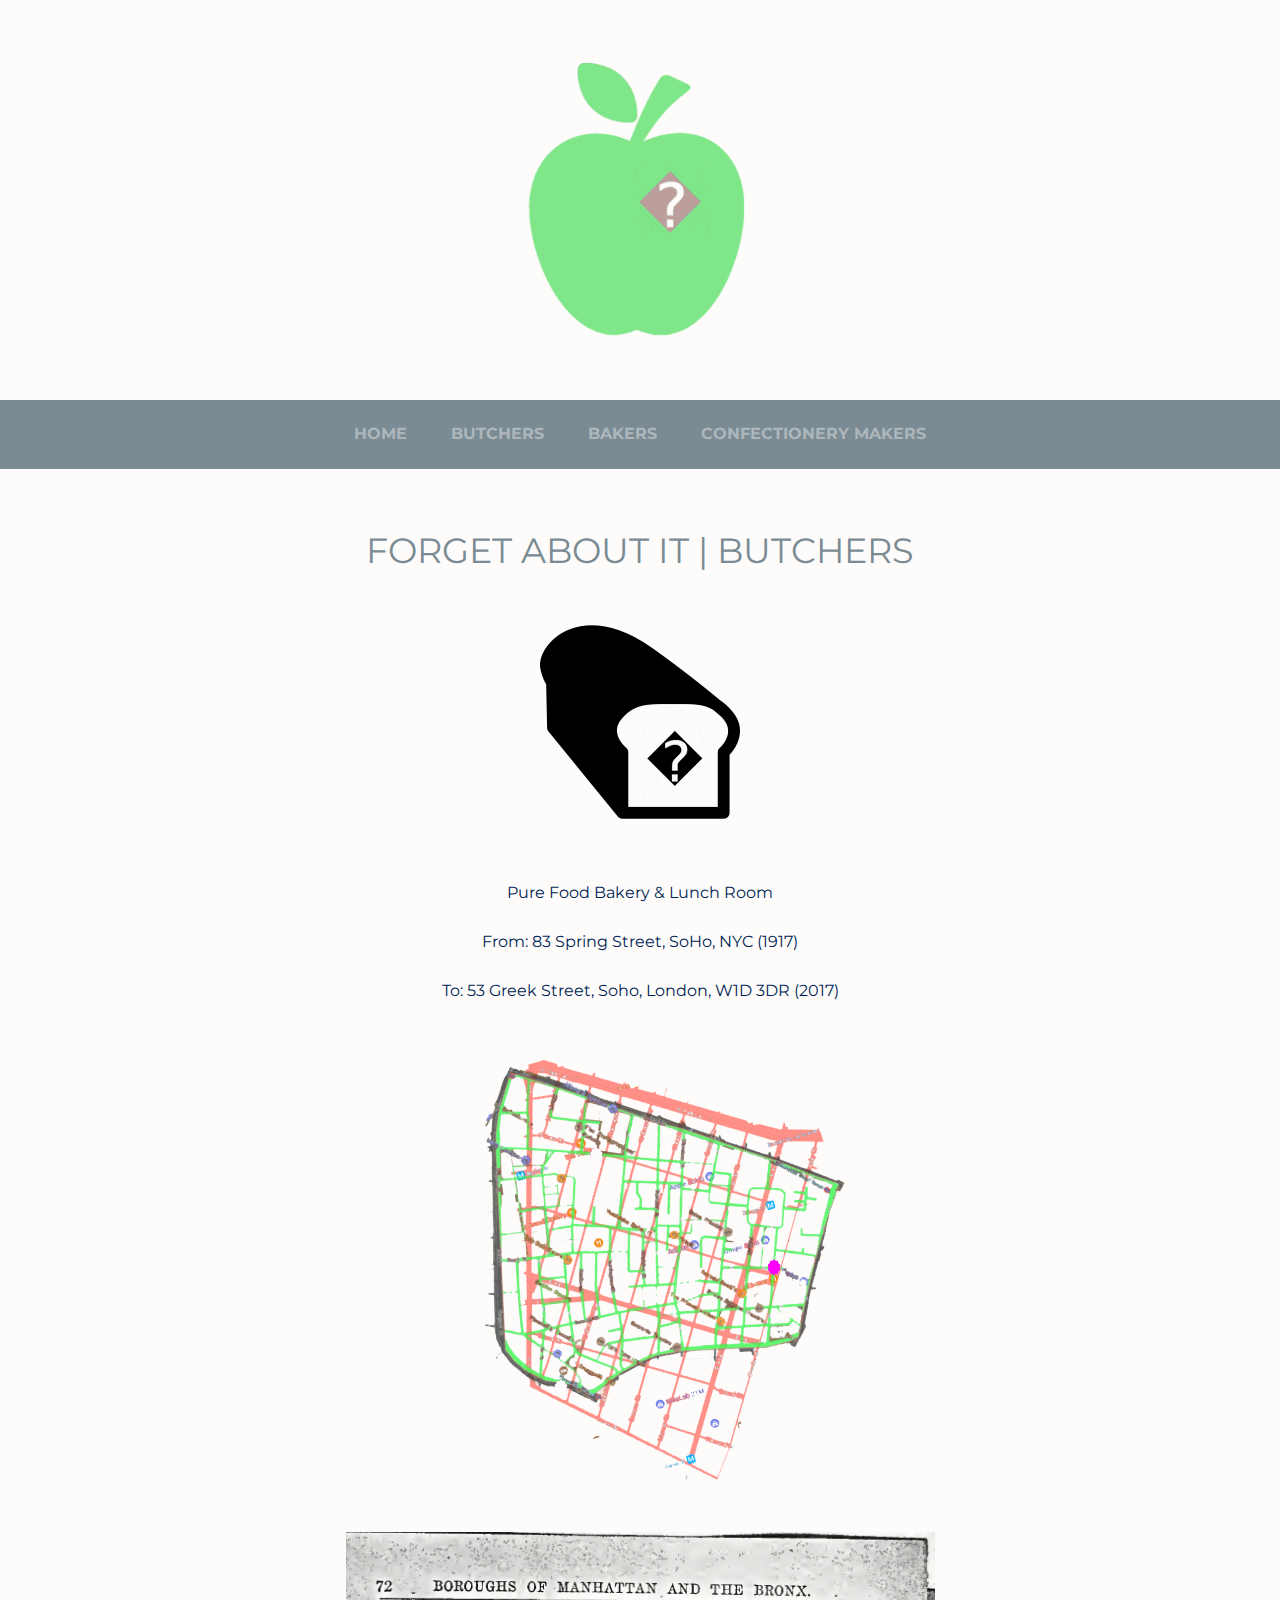
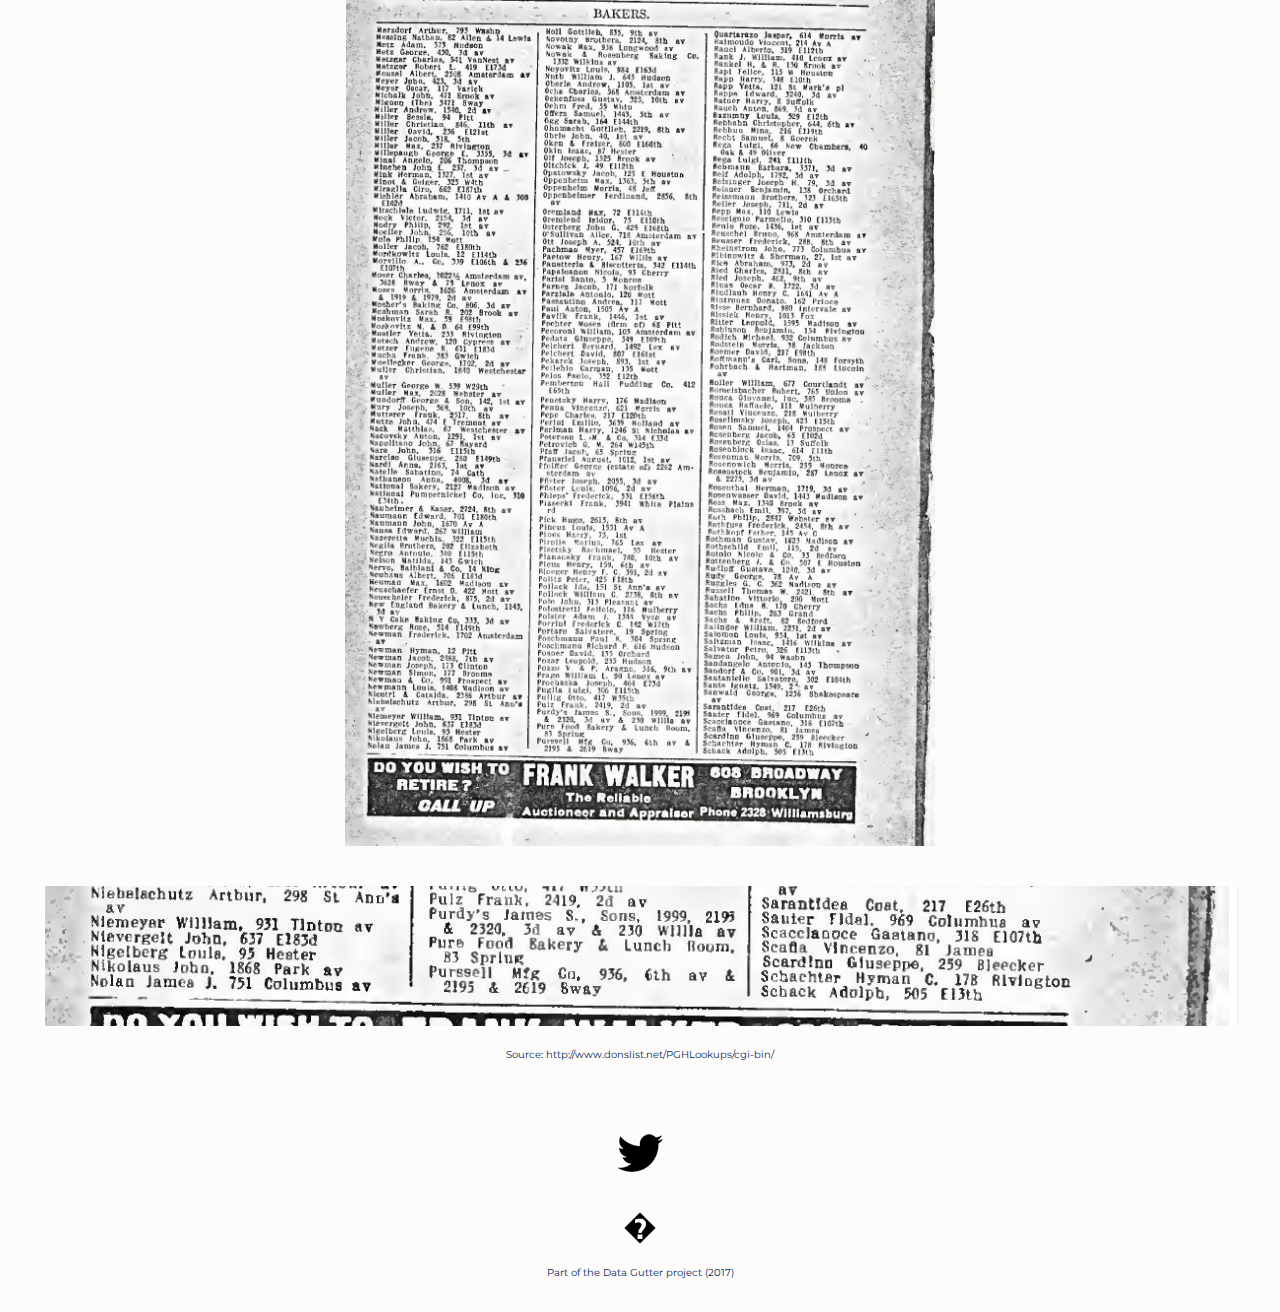
==== FAI_baker.html @ b6dcd670 "Update FAI_baker.html" ====
<html>
<head>
  <title>Forget About It | Healthy Eating Imports</title>
  <meta name="description" content="historic bakers from 1917 SoHo, New York transported to 2017 Soho, London">
    <meta charset="utf-8">
    <meta name="viewport" content="width=device-width">
    <link rel="stylesheet" href="css/reset.css">
    <link rel="stylesheet" href="css/style.css">
    <link rel="icon" type="image/ico" href="images/dg_ico.png"/>
    <link rel="apple-touch-icon" href="images/dg_ico.png"/>
</head>

<body>
  <header>
    <h1></h1>
      </header>


      <nav id="nav" role="navigation">
        <a href="#nav" title="Show navigation">�</a>
        <a href="#" title="Hide navigation">�</a>
        <ul><li><a href="index.html">Home</a></li>
        <li><a href="FAI_butcher.html">Butchers</a></li>
        <li><a href="FAI_baker.html">Bakers</a></li>
        <li><a href="FAI_confectionery.html">Confectionery Makers</a></li>
      </nav>




<section>
        <div id="Butcher">
        <h2>Forget About It | Butchers</h2>
        <h3></h3>

</section>

<img src="images/baker_logo.png" alt="Bakers">
<br> </br> 

<section>
<p>Pure Food Bakery & Lunch Room</p>
</section>

<section>
<p>From: 83 Spring Street, SoHo, NYC (1917)</p>
</section>

<section>
<p>To: 53 Greek Street, Soho, London, W1D 3DR (2017)</p>
</section>

<img class="FAI_map" src="images/FAI_Map_3.png" alt="FAI Main Baker">
<img src="images/FAI_baker_a.png" alt="Bakers Directory">
<img src="images/FAI_baker_b.png" alt="Bakers Directory Close">
<small>Source: http://www.donslist.net/PGHLookups/cgi-bin/</small>

<footer>  <img src="images/twitter.png" alt="twitter">
<img src="images/dg_ico.png" alt="data gutter">

  <small>Part of the Data Gutter project (2017)</small></footer>
</section>
</body>
</html>
---- css/style.css ----
@import url(https://fonts.googleapis.com/css?family=Montserrat:400,700);

body{
  font-family: "Montserrat", Arial, sans-serif;
  font-size: 16px;
  line-height: 1.8;
  text-align: center;
  background-color: #FEFCFB;
  color: #001F54;
}

header {

  padding: 200px 100px 200px 100px;
background-image: url(../images/FAI_logo2.png);
background-position: center center;
background-repeat: no-repeat;
background-size: contain;
color: #FEFCFB;
text-transform: uppercase;
font-size: 24px;
}

nav {
  padding: 20px 0 20px 0;
  background-color: #7A8B93;
}

nav a {
  text-transform: uppercase;
  font-weight: 700;
   color: #ADB6BA;
   text-decoration: none;
   padding: 0 20px 0 20px;
}

nav a:hover {
  text-decoration: none;
  color: #0A1128;
}

#nav
{
    /* container */
}
    #nav > a
    {
        display: none;
    }
    #nav li
    {
        display: inline;
        margin: 0 auto;

    }

    /* first level */

    #nav > ul
    {
      display: inline;
      margin: 0 auto;
    }


    /* second level */

    #nav li ul
    {
        display: none;
        position: absolute;
        top: 100%;
    }
        #nav li:hover ul
        {
            display: block;
        }


section {
  max-width: 720px;
  margin: 0 auto 0 auto;
  padding: 0;
}

img {
  display: block;
  margin-top: 40px;
  margin-left: auto;
  margin-right: auto;}



h2 {
  font-size: 35px;
  margin-top: 50px;
  text-transform: uppercase;
  color: #7A8B93;
}


h3 {
  margin-bottom: 30px;
  text-transform: uppercase;
  color: #ADB6BA;
}

p {
  margin-bottom:20px;
}



footer {
  padding: 30px 0;
}

small {

display:block;
margin-top: 20px;
  font-size: 10px;
}


@media screen and (max-width: 720px) {
  img, iframe {
    max-width: 90%;
    margin-left: auto;
    margin-right: auto;
}

header {
  padding: 100px 20px;
}

nav a {
  display: block;
}

h2 {
  font-size: 24px;
}

h3 {
  font-size: 14px;
}

p {
font-size: 14px;
}


}

@media only screen and ( max-width: 720px )
{
    #nav
    {
        position: relative;
        padding: 10px 0;
    }
        #nav > a
        {
          position: relative;
          font-size: 20px;
        }
        #nav:not( :target ) > a:first-of-type,
        #nav:target > a:last-of-type
        {
            display: inline;
        }

    /* first level */

    #nav > ul
    {
        display: none;
        position: absolute;
        left: 0;
        right: 0;
    }
        #nav:target > ul
        {
            display: block;
            background-color: #7A8B93;
        }
        #nav > ul > li
        {
            width: 100%;
            float: none;
        }

    /* second level */

    #nav li ul
    {
        position: static;
    }

    $( '#nav li:has(ul)' ).doubleTapToGo();
}
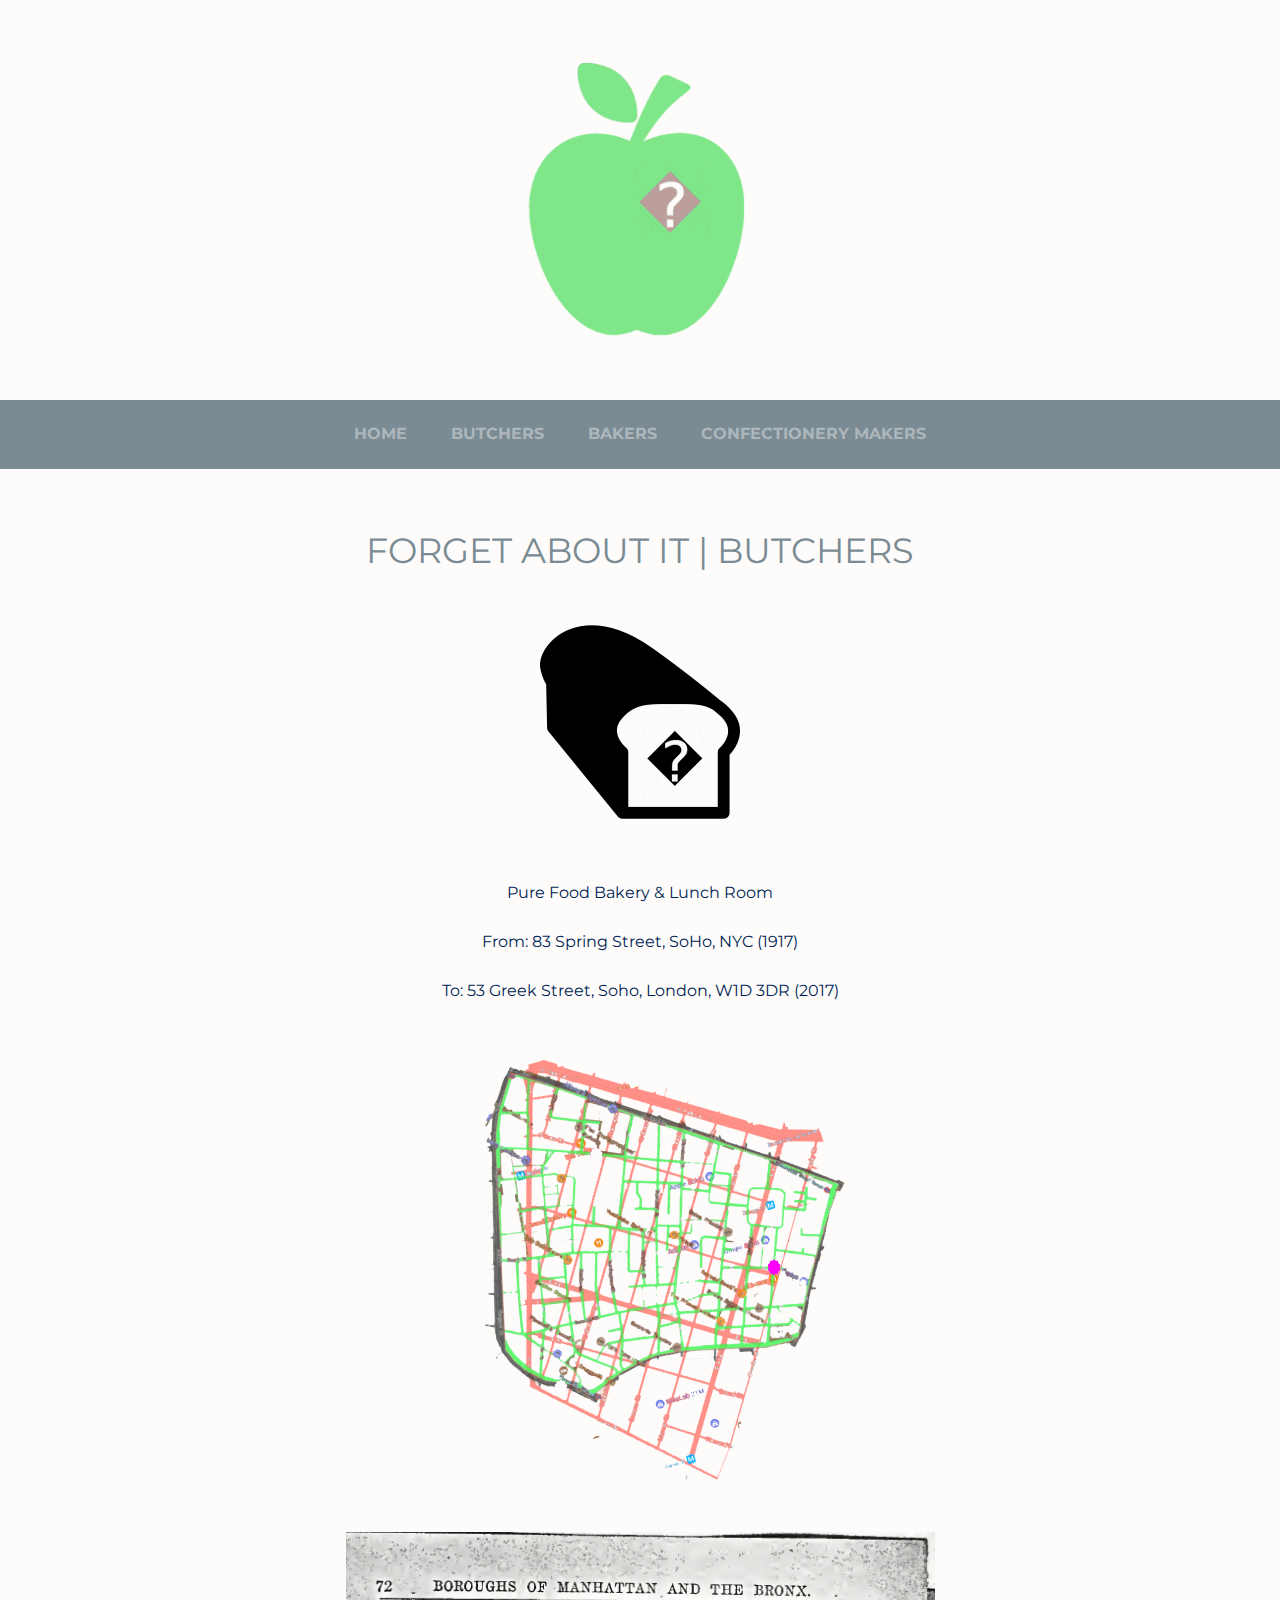
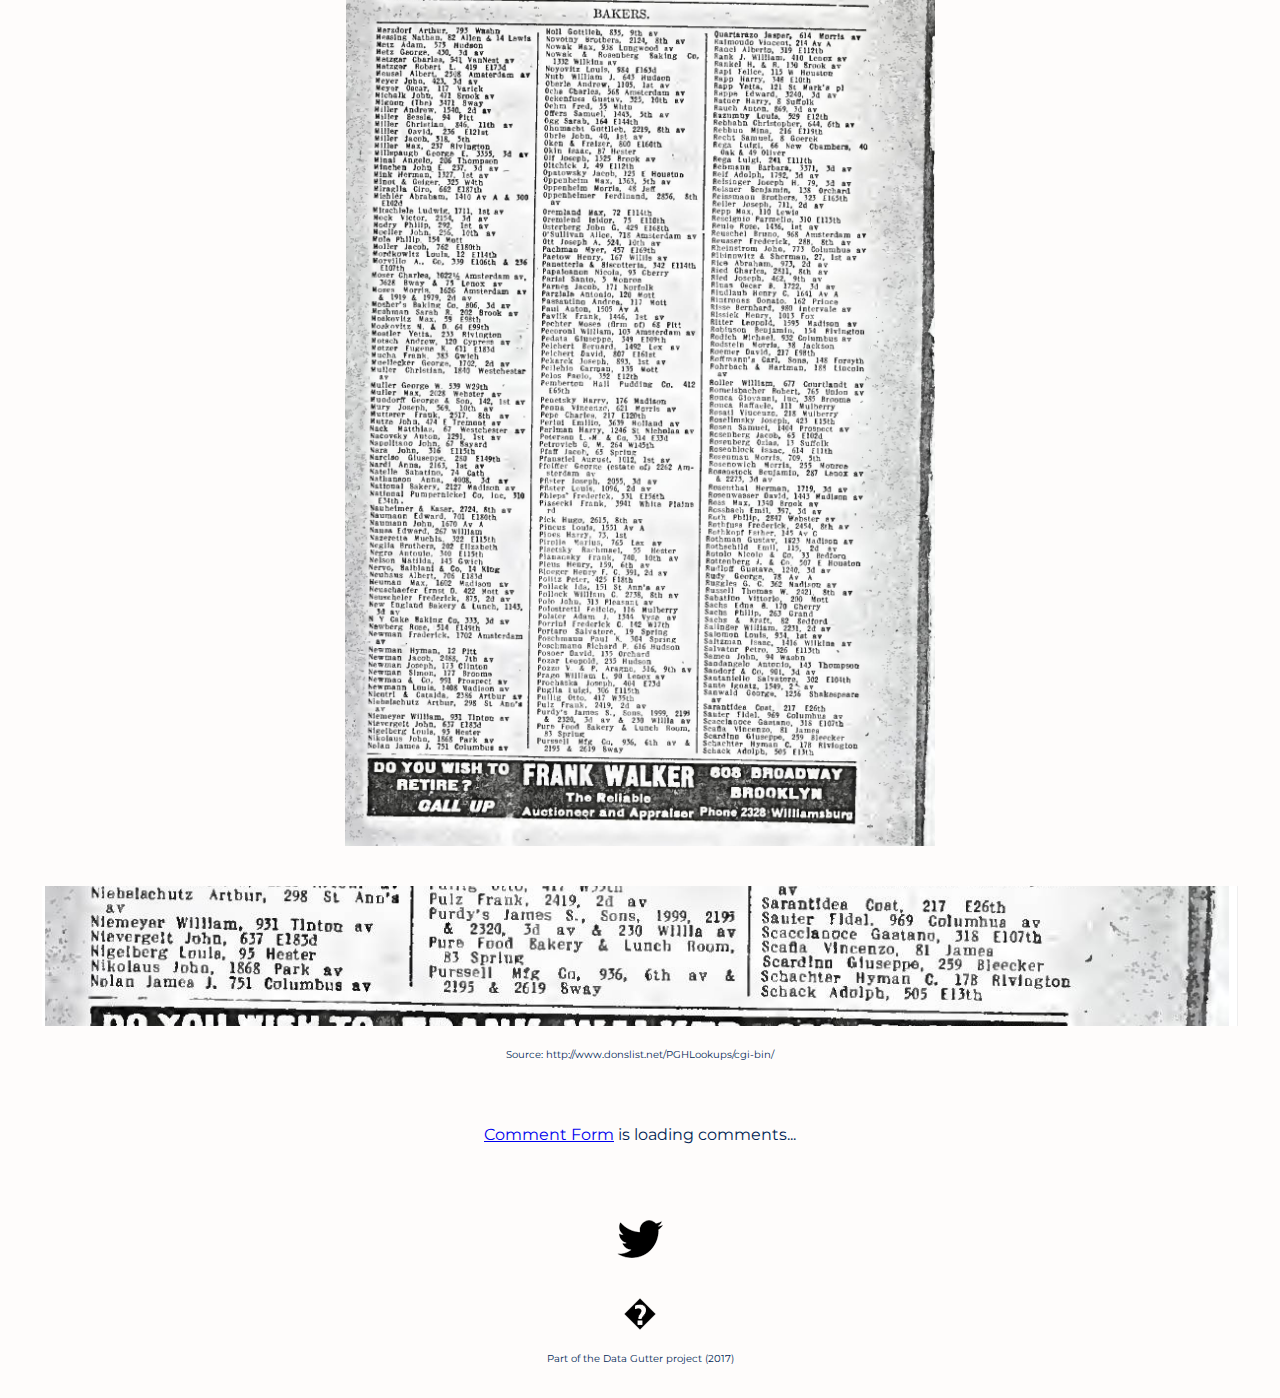
==== commit 2b8cee9f: "Update FAI_baker.html" ====
--- a/FAI_baker.html
+++ b/FAI_baker.html
@@ -55,6 +55,14 @@
 <img src="images/FAI_baker_a.png" alt="Bakers Directory">
 <img src="images/FAI_baker_b.png" alt="Bakers Directory Close">
 <small>Source: http://www.donslist.net/PGHLookups/cgi-bin/</small>
+        
+        <br> </br>
+        
+<!-- begin wwww.htmlcommentbox.com -->
+ <div id="HCB_comment_box"><a href="http://www.htmlcommentbox.com">Comment Form</a> is loading comments...</div>
+ <link rel="stylesheet" type="text/css" href="//www.htmlcommentbox.com/static/skins/simple/skin.css" />
+ <script type="text/javascript" id="hcb"> /*<!--*/ if(!window.hcb_user){hcb_user={};} (function(){var s=document.createElement("script"), l=hcb_user.PAGE || (""+window.location).replace(/'/g,"%27"), h="//www.htmlcommentbox.com";s.setAttribute("type","text/javascript");s.setAttribute("src", h+"/jread?page="+encodeURIComponent(l).replace("+","%2B")+"&mod=%241%24wq1rdBcg%243ABSfUSuXdmxey04wu3Y5."+"&opts=16517&num=10&ts=1501420871751");if (typeof s!="undefined") document.getElementsByTagName("head")[0].appendChild(s);})(); /*-->*/ </script>
+<!-- end www.htmlcommentbox.com -->
 
 <footer>  <img src="images/twitter.png" alt="twitter">
 <img src="images/dg_ico.png" alt="data gutter">
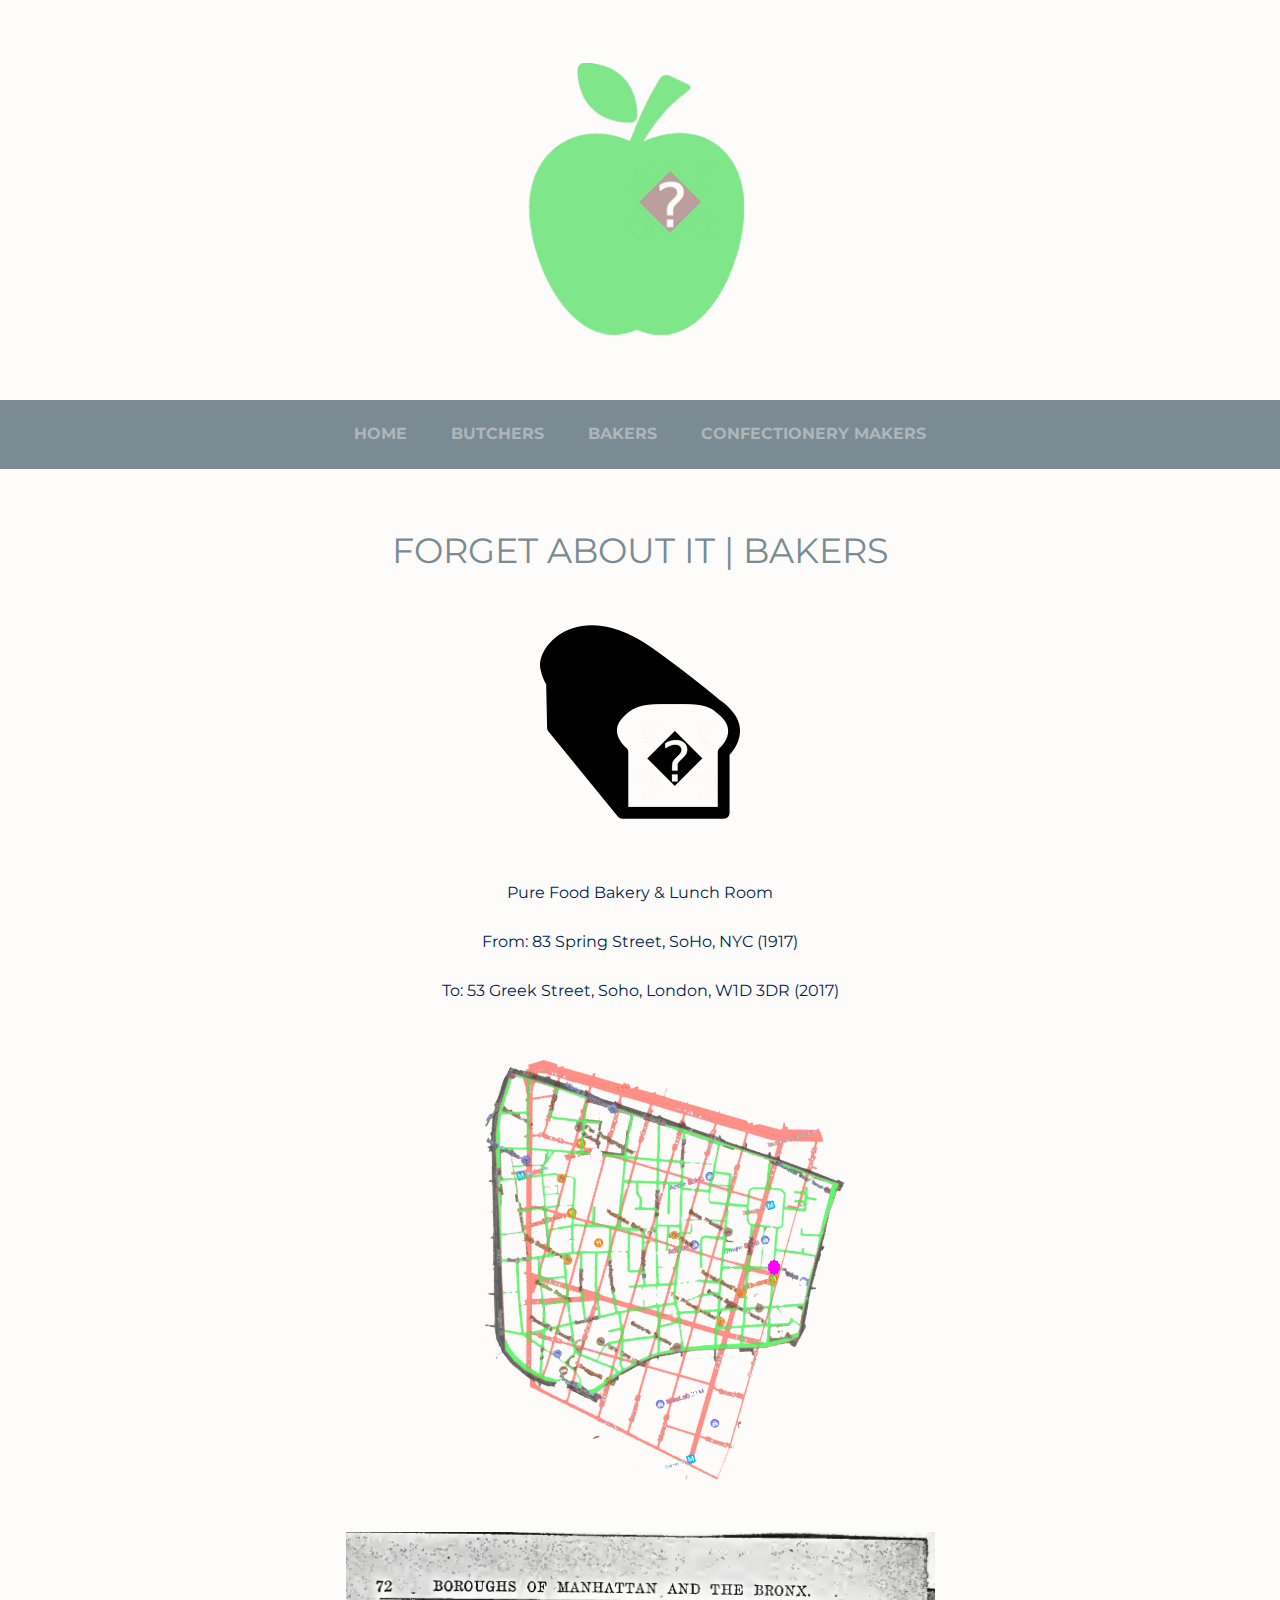
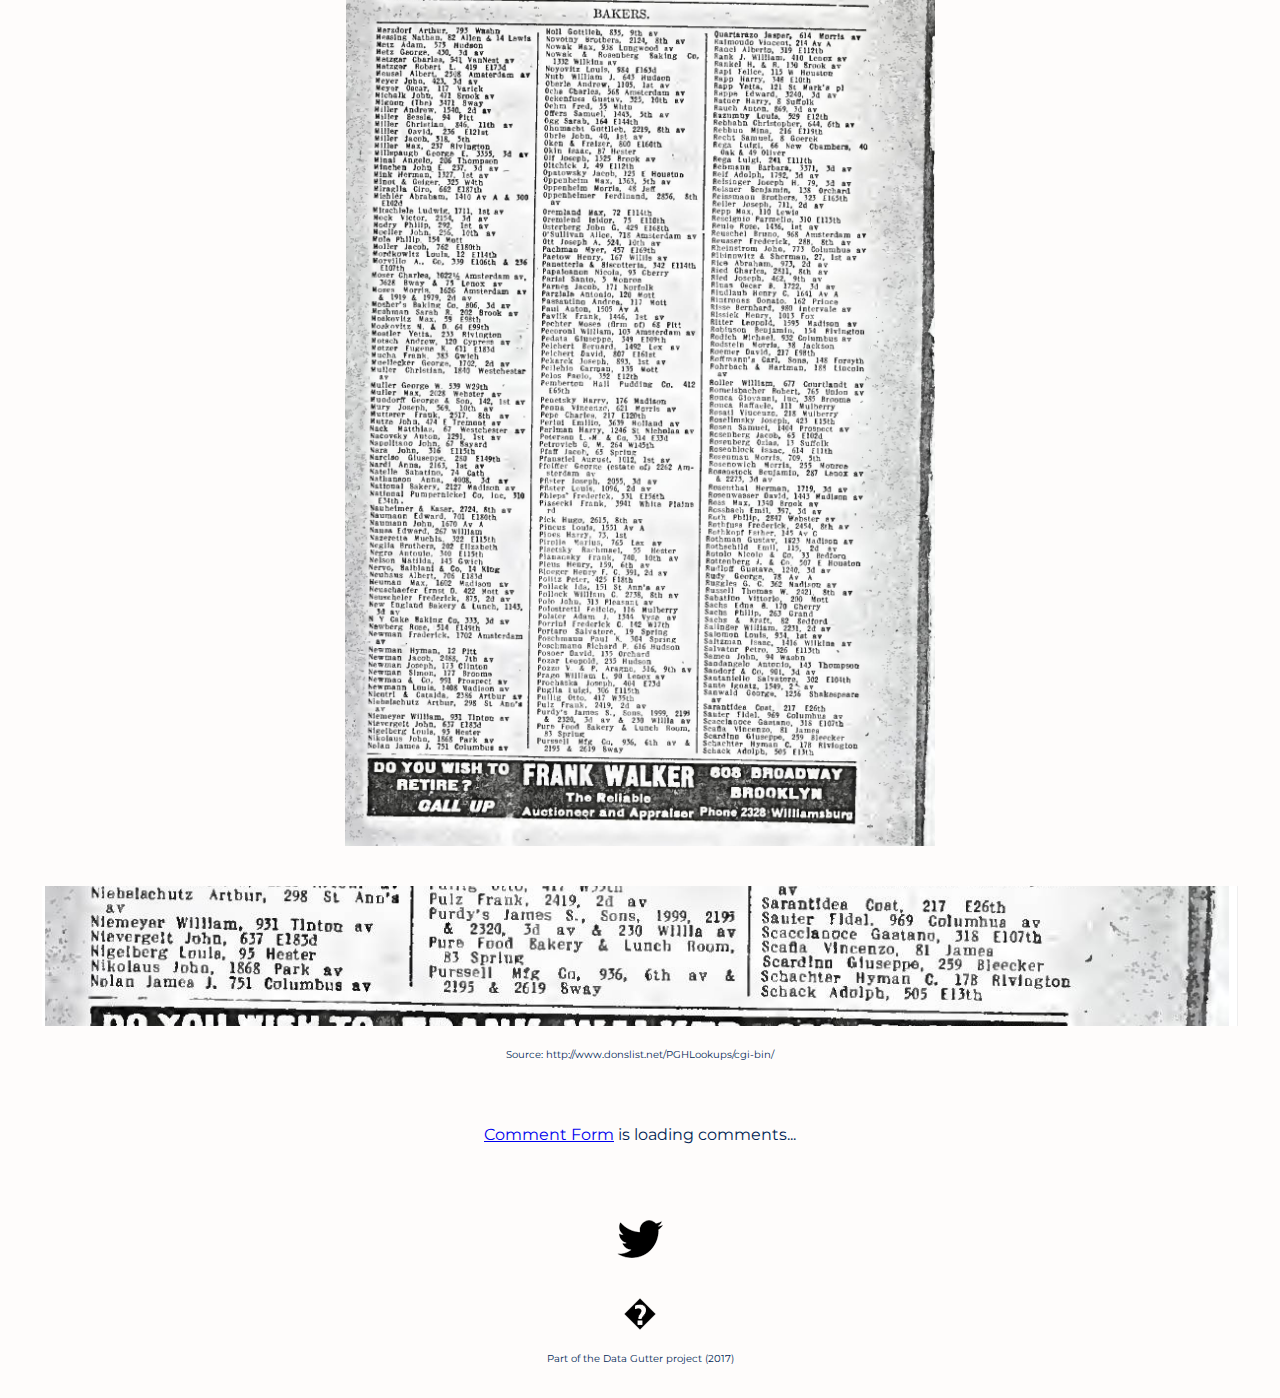
==== commit 62af2bda: "Update FAI_baker.html" ====
--- a/FAI_baker.html
+++ b/FAI_baker.html
@@ -31,13 +31,13 @@
 
 <section>
         <div id="Butcher">
-        <h2>Forget About It | Butchers</h2>
+        <h2>Forget About It | Bakers</h2>
         <h3></h3>
 
 </section>
 
 <img src="images/baker_logo.png" alt="Bakers">
-<br> </br> 
+<br> </br>
 
 <section>
 <p>Pure Food Bakery & Lunch Room</p>
@@ -50,14 +50,15 @@
 <section>
 <p>To: 53 Greek Street, Soho, London, W1D 3DR (2017)</p>
 </section>
-
+<a href="https://www.google.co.uk/maps/place/53+Greek+St,+Soho,+London+W1D/@51.5142731,-0.1333876,17z/data=!3m1!4b1!4m5!3m4!1s0x487604d2d3b7769d:0xfb94d3cb5cc3b727!8m2!3d51.5142731!4d-0.1311989" target="_blank">
 <img class="FAI_map" src="images/FAI_Map_3.png" alt="FAI Main Baker">
+</a>
 <img src="images/FAI_baker_a.png" alt="Bakers Directory">
 <img src="images/FAI_baker_b.png" alt="Bakers Directory Close">
 <small>Source: http://www.donslist.net/PGHLookups/cgi-bin/</small>
-        
+
         <br> </br>
-        
+
 <!-- begin wwww.htmlcommentbox.com -->
  <div id="HCB_comment_box"><a href="http://www.htmlcommentbox.com">Comment Form</a> is loading comments...</div>
  <link rel="stylesheet" type="text/css" href="//www.htmlcommentbox.com/static/skins/simple/skin.css" />
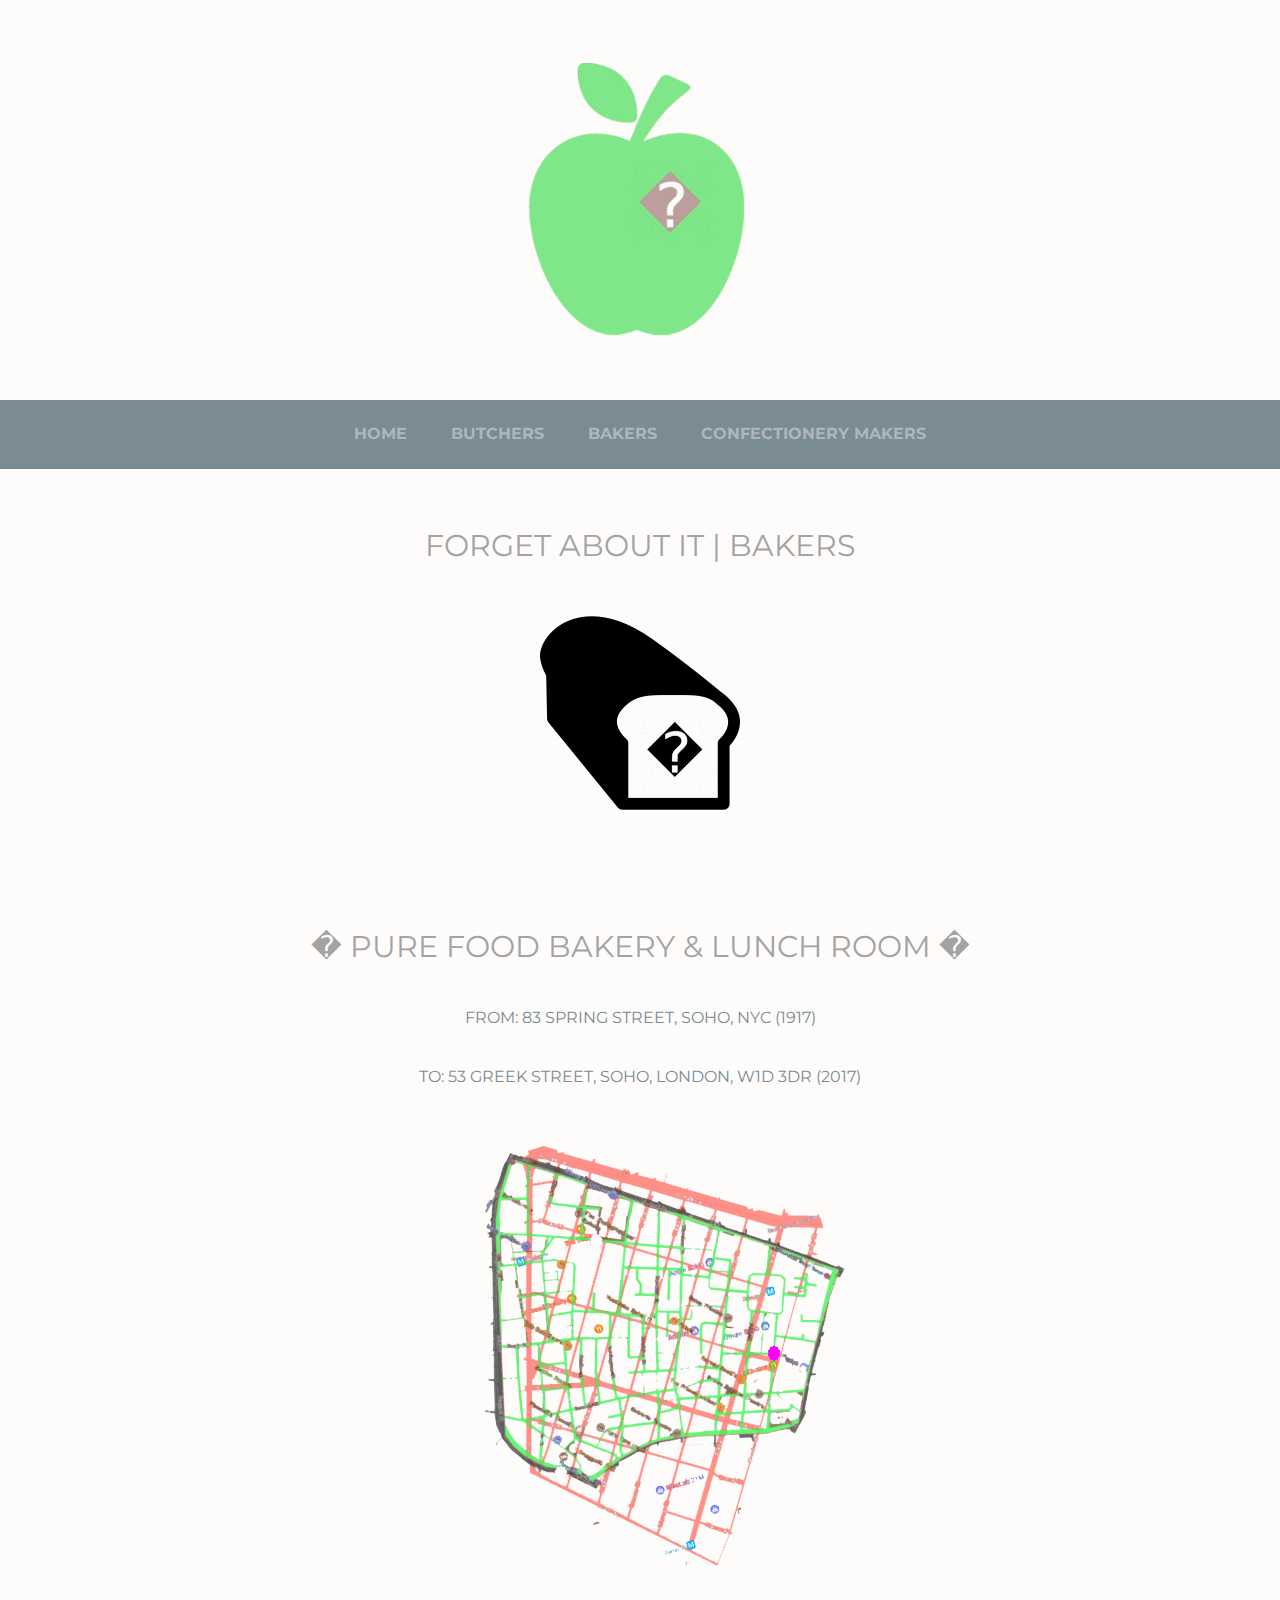
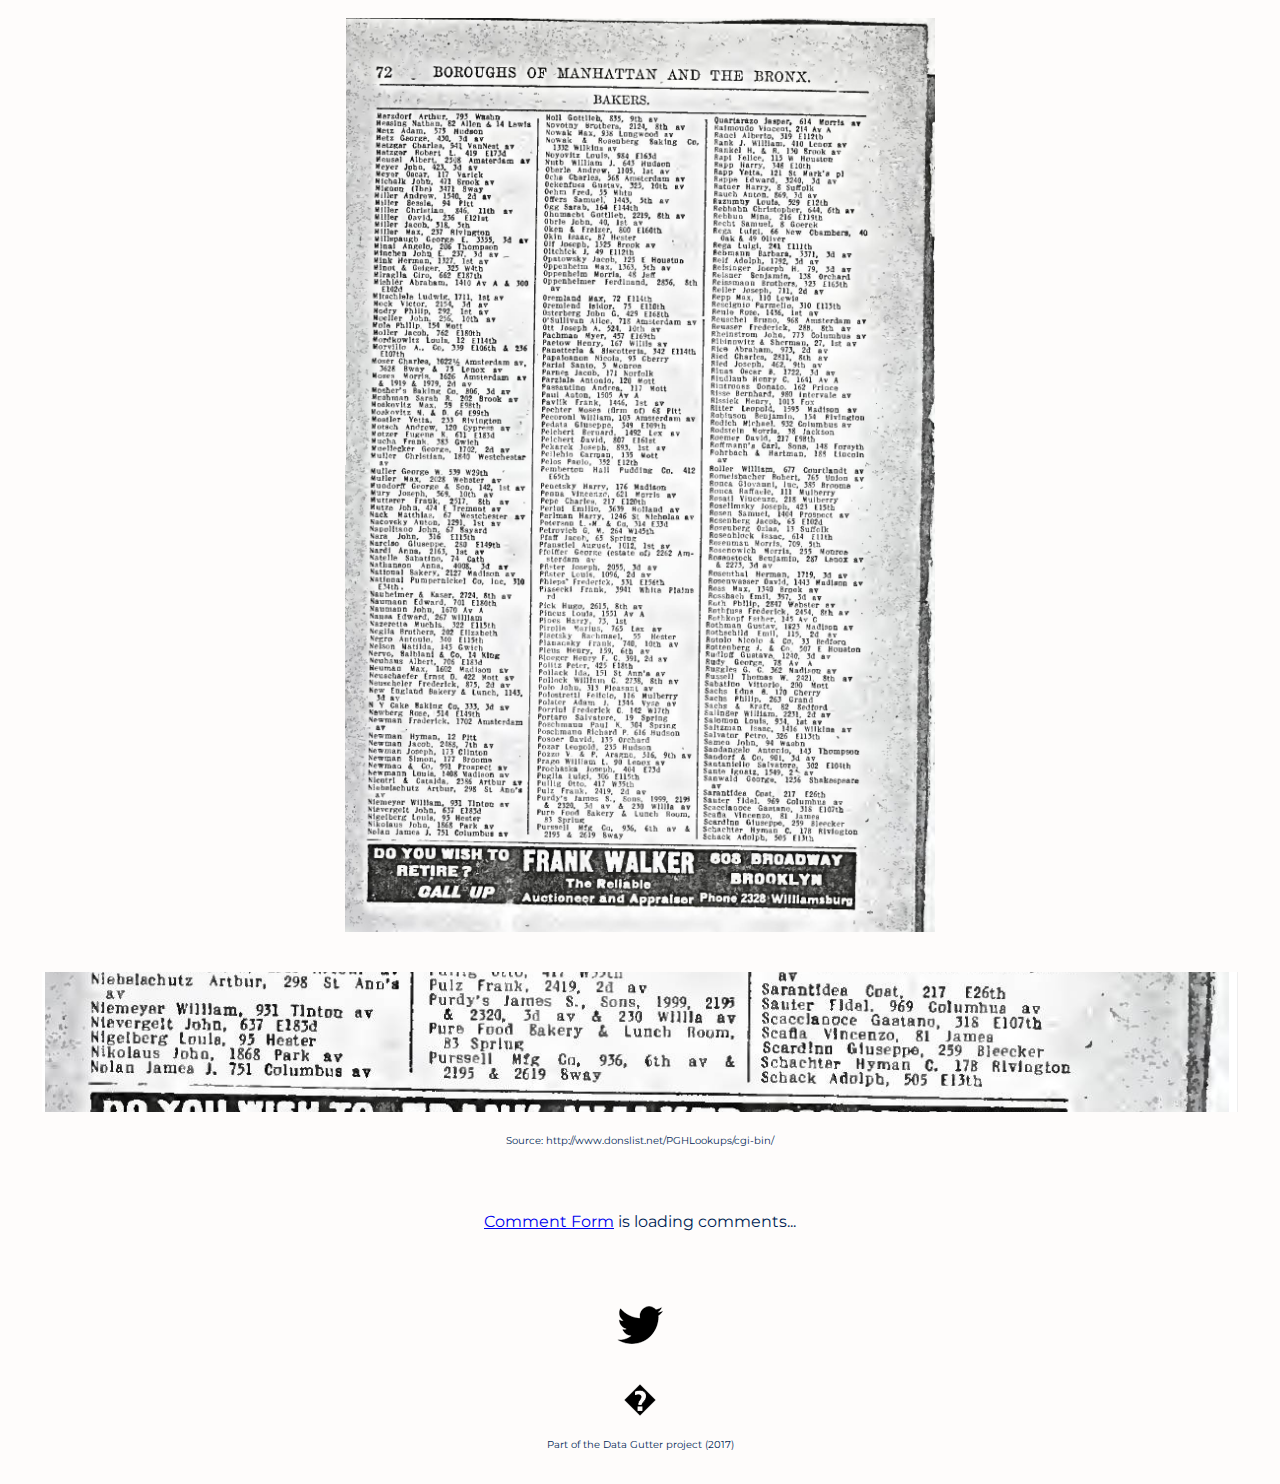
==== commit 52ff93a5: "Add files via upload" ====
--- a/FAI_baker.html
+++ b/FAI_baker.html
@@ -40,15 +40,15 @@
 <br> </br>
 
 <section>
-<p>Pure Food Bakery & Lunch Room</p>
+<h2>� Pure Food Bakery & Lunch Room �</h2>
 </section>
 
 <section>
-<p>From: 83 Spring Street, SoHo, NYC (1917)</p>
+<h3>From: 83 Spring Street, SoHo, NYC (1917)</h3>
 </section>
 
 <section>
-<p>To: 53 Greek Street, Soho, London, W1D 3DR (2017)</p>
+<h3>To: 53 Greek Street, Soho, London, W1D 3DR (2017)</h3>
 </section>
 <a href="https://www.google.co.uk/maps/place/53+Greek+St,+Soho,+London+W1D/@51.5142731,-0.1333876,17z/data=!3m1!4b1!4m5!3m4!1s0x487604d2d3b7769d:0xfb94d3cb5cc3b727!8m2!3d51.5142731!4d-0.1311989" target="_blank">
 <img class="FAI_map" src="images/FAI_Map_3.png" alt="FAI Main Baker">
@@ -65,8 +65,8 @@
  <script type="text/javascript" id="hcb"> /*<!--*/ if(!window.hcb_user){hcb_user={};} (function(){var s=document.createElement("script"), l=hcb_user.PAGE || (""+window.location).replace(/'/g,"%27"), h="//www.htmlcommentbox.com";s.setAttribute("type","text/javascript");s.setAttribute("src", h+"/jread?page="+encodeURIComponent(l).replace("+","%2B")+"&mod=%241%24wq1rdBcg%243ABSfUSuXdmxey04wu3Y5."+"&opts=16517&num=10&ts=1501420871751");if (typeof s!="undefined") document.getElementsByTagName("head")[0].appendChild(s);})(); /*-->*/ </script>
 <!-- end www.htmlcommentbox.com -->
 
-<footer>  <img src="images/twitter.png" alt="twitter">
-<img src="images/dg_ico.png" alt="data gutter">
+<footer>    <a href="https://twitter.com/fgt_AI" target="_blank"><img src="images/twitter.png" alt="twitter"></a>
+  <a href="http://datagutter.org/" target="_blank"><img src="images/dg_ico.png" alt="data gutter"></a>
 
   <small>Part of the Data Gutter project (2017)</small></footer>
 </section>
--- a/css/style.css
+++ b/css/style.css
@@ -92,17 +92,18 @@
 
 
 h2 {
-  font-size: 35px;
+  font-size: 30px;
   margin-top: 50px;
+  margin-bottom: 30px;
   text-transform: uppercase;
-  color: #7A8B93;
+  color: #A3A3A3;
 }
 
 
 h3 {
   margin-bottom: 30px;
   text-transform: uppercase;
-  color: #ADB6BA;
+  color: #7A8B93;
 }
 
 p {
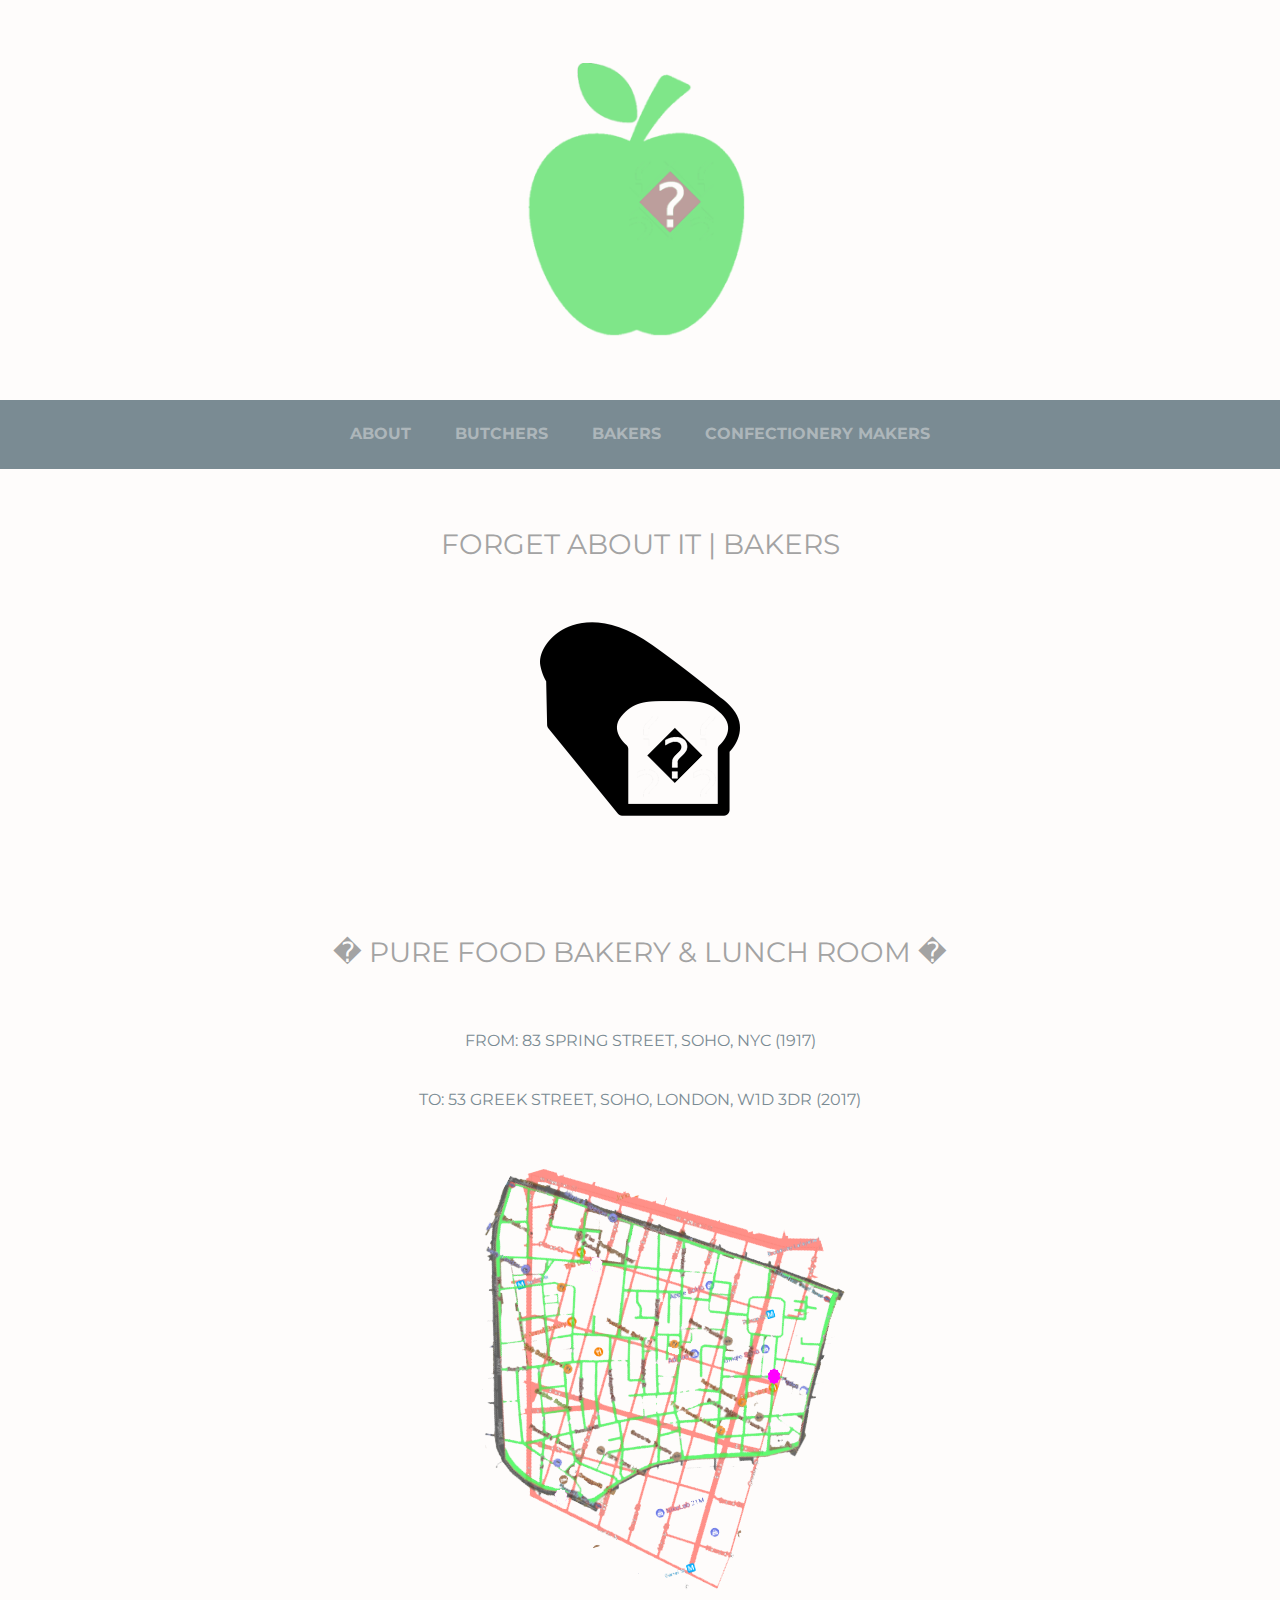
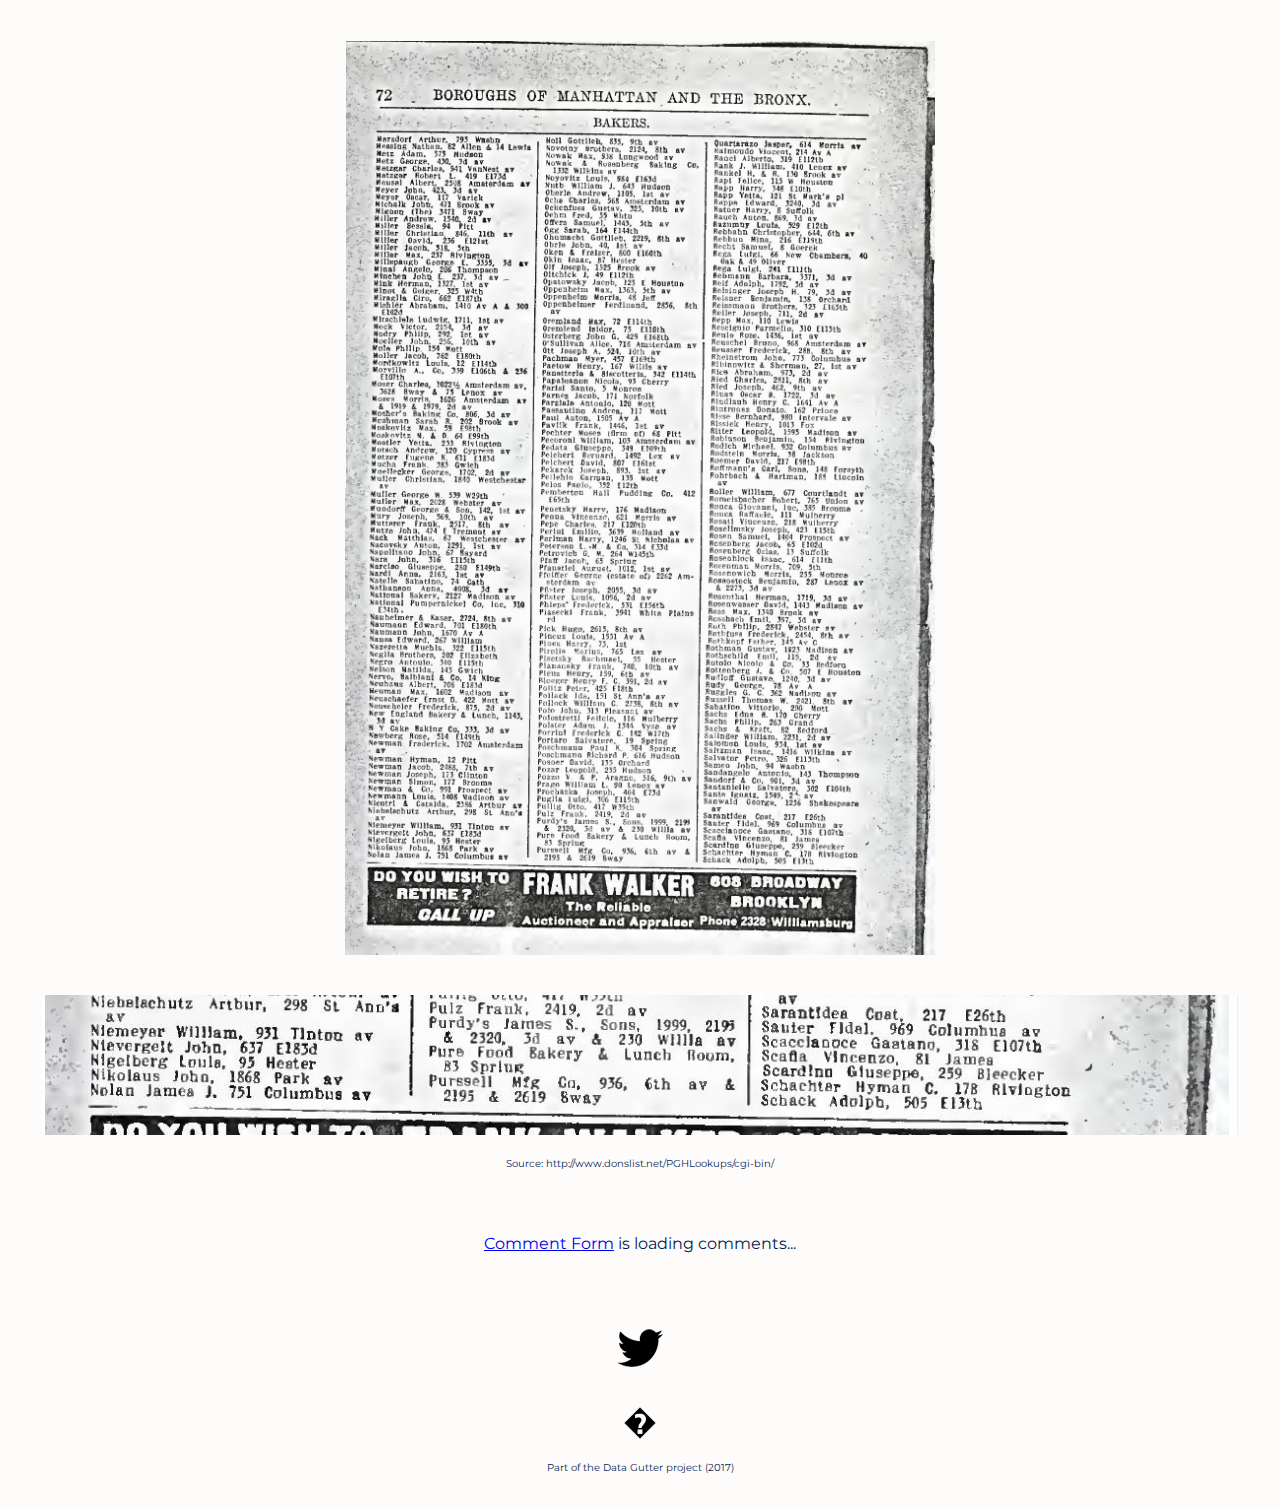
==== commit c8fe0b24: "Update FAI_baker.html" ====
--- a/FAI_baker.html
+++ b/FAI_baker.html
@@ -20,7 +20,7 @@
       <nav id="nav" role="navigation">
         <a href="#nav" title="Show navigation">�</a>
         <a href="#" title="Hide navigation">�</a>
-        <ul><li><a href="index.html">Home</a></li>
+        <ul><li><a href="index.html">About</a></li>
         <li><a href="FAI_butcher.html">Butchers</a></li>
         <li><a href="FAI_baker.html">Bakers</a></li>
         <li><a href="FAI_confectionery.html">Confectionery Makers</a></li>
--- a/css/style.css
+++ b/css/style.css
@@ -92,9 +92,9 @@
 
 
 h2 {
-  font-size: 30px;
+  font-size: 28px;
   margin-top: 50px;
-  margin-bottom: 30px;
+  margin-bottom: 50px;
   text-transform: uppercase;
   color: #A3A3A3;
 }
